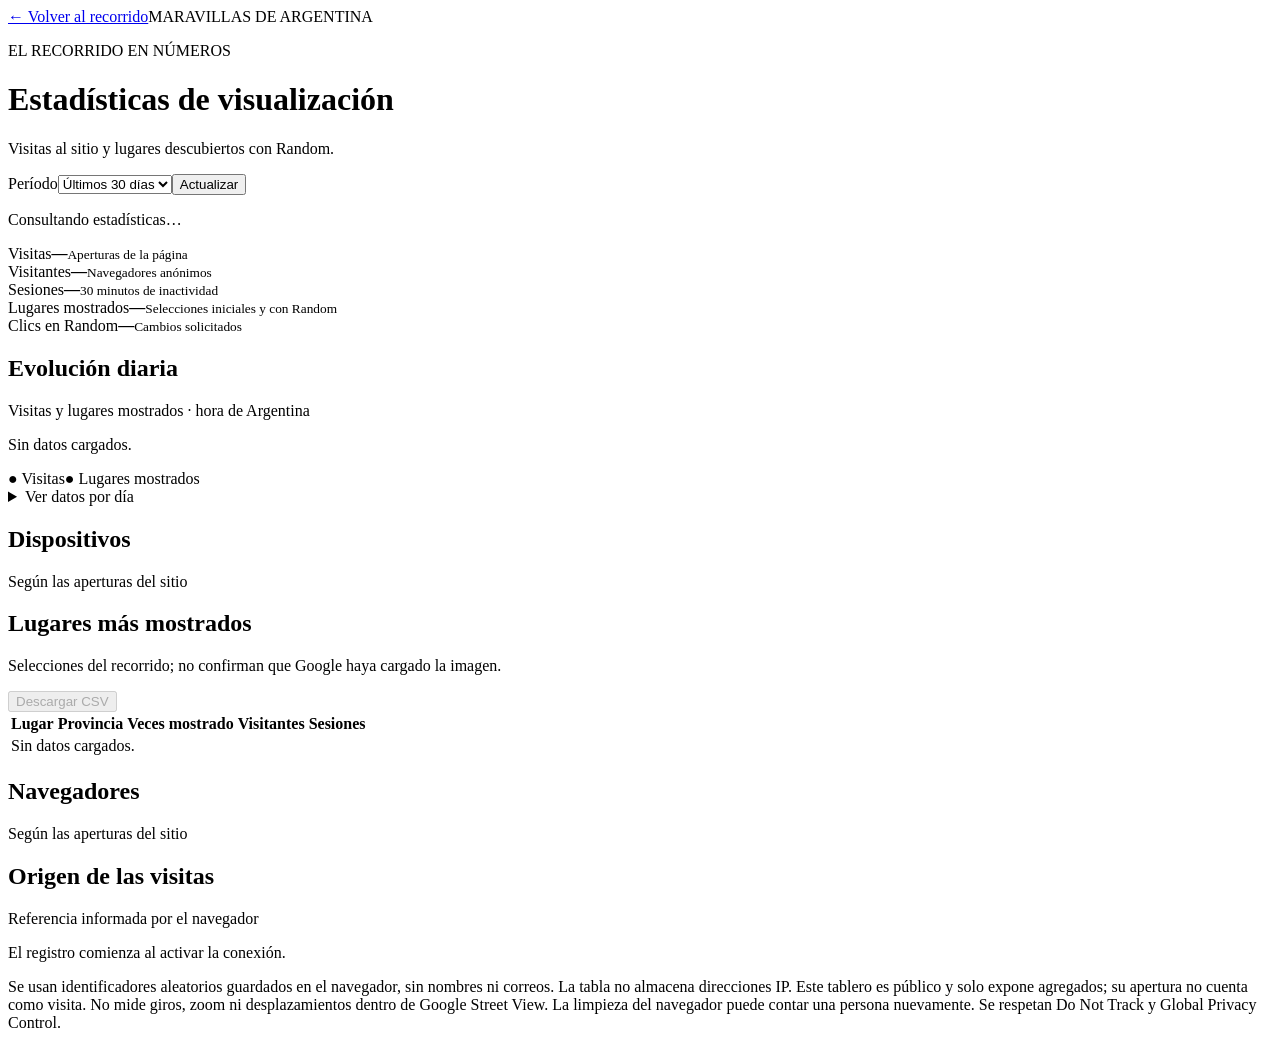
==== estadisticas.html @ eccc2333 "Añadir estadísticas de uso independientes para Maravillas: estadisticas.html" ====
<!doctype html>
<html lang="es-AR"><head><meta charset="utf-8"><meta name="viewport" content="width=device-width,initial-scale=1"><meta name="robots" content="noindex"><title>Estadísticas · Maravillas de Argentina</title><link rel="stylesheet" href="estadisticas.css"><script src="analytics-config.js" defer></script><script src="estadisticas.js" defer></script></head>
<body><header><a href="./">← Volver al recorrido</a><span>MARAVILLAS DE ARGENTINA</span></header><main>
<div class="heading"><div><p class="eyebrow">EL RECORRIDO EN NÚMEROS</p><h1>Estadísticas de visualización</h1><p>Visitas al sitio y lugares descubiertos con Random.</p></div><div class="controls"><label for="period">Período</label><select id="period"><option value="7">Últimos 7 días</option><option value="30" selected>Últimos 30 días</option><option value="90">Últimos 90 días</option><option value="365">Último año</option><option value="0">Todo el período</option></select><button id="refresh">Actualizar</button></div></div>
<p id="status" role="status">Consultando estadísticas…</p>
<section id="setup" hidden class="notice"><h2>Falta activar el registro</h2><p>La página está preparada. Para comenzar a reunir visitas, ejecutá <a href="supabase/maravillas-analytics.sql">este script SQL</a> en el SQL Editor de tu proyecto Supabase y luego pulsá «Actualizar».</p><p>No se muestran cifras simuladas ni se recuperan visitas anteriores a la activación.</p></section>
<section class="kpis" aria-label="Indicadores"><article><span>Visitas</span><strong id="visits">—</strong><small>Aperturas de la página</small></article><article><span>Visitantes</span><strong id="visitors">—</strong><small>Navegadores anónimos</small></article><article><span>Sesiones</span><strong id="sessions">—</strong><small>30 minutos de inactividad</small></article><article><span>Lugares mostrados</span><strong id="place_views">—</strong><small>Selecciones iniciales y con Random</small></article><article><span>Clics en Random</span><strong id="random_clicks">—</strong><small>Cambios solicitados</small></article></section>
<div class="grid"><section class="panel"><h2>Evolución diaria</h2><p class="sub">Visitas y lugares mostrados · hora de Argentina</p><div id="chart" class="chart"><p class="empty">Sin datos cargados.</p></div><div class="legend"><span>● Visitas</span><span>● Lugares mostrados</span></div><details><summary>Ver datos por día</summary><div class="table-scroll"><table><thead><tr><th>Fecha</th><th>Visitas</th><th>Visitantes</th><th>Lugares mostrados</th></tr></thead><tbody id="dailyBody"></tbody></table></div></details></section><section class="panel"><h2>Dispositivos</h2><p class="sub">Según las aperturas del sitio</p><div id="devices"></div></section></div>
<section class="panel ranking"><div class="heading"><div><h2>Lugares más mostrados</h2><p class="sub">Selecciones del recorrido; no confirman que Google haya cargado la imagen.</p></div><button id="export" disabled>Descargar CSV</button></div><div class="table-scroll"><table><thead><tr><th>Lugar</th><th>Provincia</th><th>Veces mostrado</th><th>Visitantes</th><th>Sesiones</th></tr></thead><tbody id="placesBody"><tr><td colspan="5" class="empty">Sin datos cargados.</td></tr></tbody></table></div></section>
<div class="grid equal"><section class="panel"><h2>Navegadores</h2><p class="sub">Según las aperturas del sitio</p><div id="browsers"></div></section><section class="panel"><h2>Origen de las visitas</h2><p class="sub">Referencia informada por el navegador</p><div id="referrers"></div></section></div>
<aside class="privacy"><p id="started">El registro comienza al activar la conexión.</p><p>Se usan identificadores aleatorios guardados en el navegador, sin nombres ni correos. La tabla no almacena direcciones IP. Este tablero es público y solo expone agregados; su apertura no cuenta como visita. No mide giros, zoom ni desplazamientos dentro de Google Street View. La limpieza del navegador puede contar una persona nuevamente. Se respetan Do Not Track y Global Privacy Control.</p></aside>
</main></body></html>
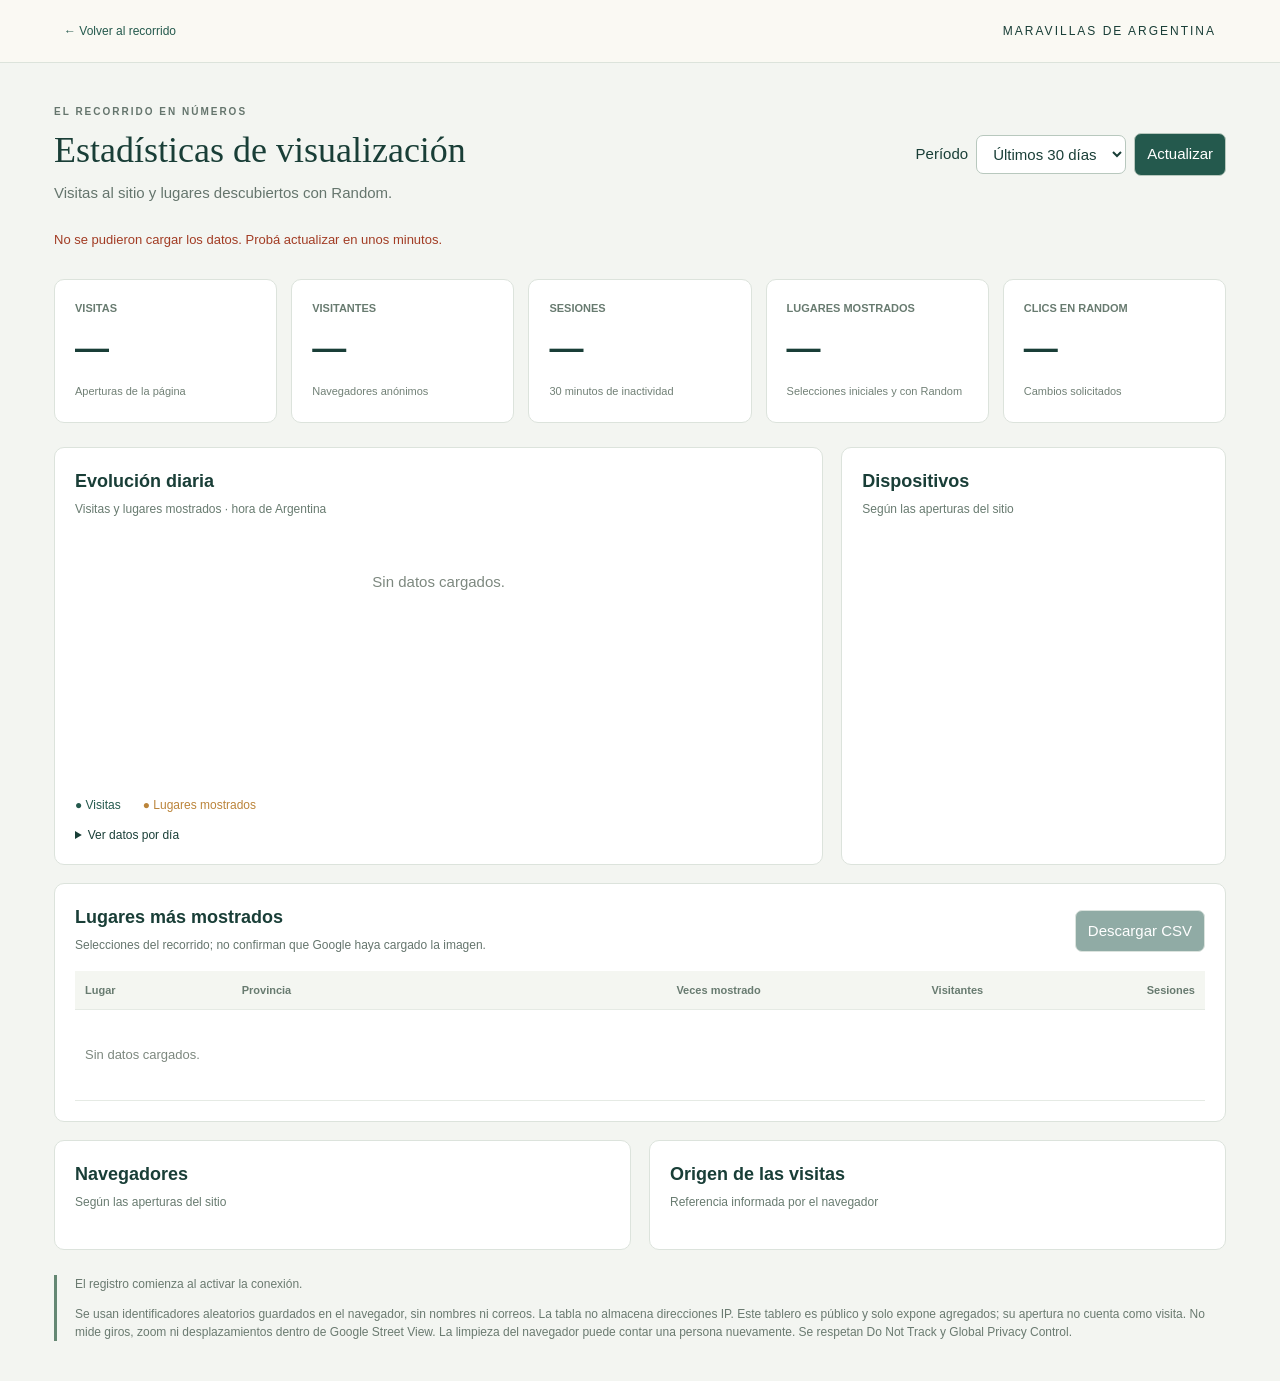
==== commit 3219a490: "Actualizar caché de conexión de estadísticas personal" ====
--- a/estadisticas.html
+++ b/estadisticas.html
@@ -1,5 +1,5 @@
 <!doctype html>
-<html lang="es-AR"><head><meta charset="utf-8"><meta name="viewport" content="width=device-width,initial-scale=1"><meta name="robots" content="noindex"><title>Estadísticas · Maravillas de Argentina</title><link rel="stylesheet" href="estadisticas.css"><script src="analytics-config.js" defer></script><script src="estadisticas.js" defer></script></head>
+<html lang="es-AR"><head><meta charset="utf-8"><meta name="viewport" content="width=device-width,initial-scale=1"><meta name="robots" content="noindex"><title>Estadísticas · Maravillas de Argentina</title><link rel="stylesheet" href="estadisticas.css"><script src="analytics-config.js?v=personal-20261024" defer></script><script src="estadisticas.js" defer></script></head>
 <body><header><a href="./">← Volver al recorrido</a><span>MARAVILLAS DE ARGENTINA</span></header><main>
 <div class="heading"><div><p class="eyebrow">EL RECORRIDO EN NÚMEROS</p><h1>Estadísticas de visualización</h1><p>Visitas al sitio y lugares descubiertos con Random.</p></div><div class="controls"><label for="period">Período</label><select id="period"><option value="7">Últimos 7 días</option><option value="30" selected>Últimos 30 días</option><option value="90">Últimos 90 días</option><option value="365">Último año</option><option value="0">Todo el período</option></select><button id="refresh">Actualizar</button></div></div>
 <p id="status" role="status">Consultando estadísticas…</p>
--- a/estadisticas.css
+++ b/estadisticas.css
@@ -0,0 +1 @@
+*{box-sizing:border-box}body{margin:0;font:15px/1.5 Arial,sans-serif;background:#f3f5f1;color:#193e37}header{padding:22px 5%;background:#faf9f3;display:flex;justify-content:space-between;border-bottom:1px solid #dce3db;font-size:12px}a{color:#24594d}header a{text-decoration:none}header span{letter-spacing:2px}main{max-width:1220px;margin:36px auto;padding:0 24px}h1{font-family:Georgia,serif;font-weight:400;font-size:36px;line-height:1.2;margin:10px 0}h2{font-size:18px;margin:0 0 5px}.eyebrow{font-size:10px;font-weight:bold;letter-spacing:2px}.heading{display:flex;justify-content:space-between;align-items:center;gap:20px}.heading p{margin:5px 0;color:#65756d}.controls{display:flex;gap:8px;align-items:center;flex-wrap:wrap}select,button{font:inherit;border:1px solid #b8c8be;border-radius:7px;padding:9px 12px;background:#fff;color:#193e37}button{cursor:pointer;background:#24594d;color:white}button:disabled{opacity:.5;cursor:default}:focus-visible{outline:3px solid #c48c40;outline-offset:3px}#status{font-size:13px;min-height:25px;margin:20px 0;color:#5d7168}.error{color:#a23c24!important}.notice{border:1px solid #d5b65d;background:#fff9e8;padding:20px;margin-bottom:22px;border-radius:10px}.notice p{margin:8px 0}.kpis{display:grid;grid-template-columns:repeat(5,1fr);gap:14px;margin:24px 0}.kpis article,.panel{background:white;border:1px solid #dce3dc;border-radius:10px;padding:20px}.kpis span{display:block;font-size:11px;text-transform:uppercase;font-weight:bold;color:#687b70}.kpis strong{display:block;font-size:34px;margin:6px 0}.kpis small{font-size:11px;color:#718076}.grid{display:grid;grid-template-columns:2fr 1fr;gap:18px;margin:18px 0}.grid.equal{grid-template-columns:1fr 1fr}.sub{font-size:12px;color:#687b70;margin:0 0 18px}.chart{min-height:260px}.chart svg{width:100%;height:260px;overflow:visible}.chart text{font-size:11px;fill:#687b70}.legend{display:flex;gap:22px;font-size:12px;color:#24594d;margin-bottom:12px}.legend span+span{color:#bb843a}.bar{display:grid;grid-template-columns:110px 1fr 45px;gap:10px;align-items:center;margin:16px 0;font-size:12px}.bar-label{overflow-wrap:anywhere}.track{height:9px;border-radius:8px;background:#edf0e9}.fill{height:9px;border-radius:8px;background:#397867}.number{text-align:right}.ranking{margin:18px 0}.table-scroll{overflow:auto}table{border-collapse:collapse;width:100%;font-size:13px;margin-top:12px}td,th{padding:11px 10px;border-bottom:1px solid #e5eae4;text-align:right}td:first-child,th:first-child,td:nth-child(2),th:nth-child(2){text-align:left}th{background:#f4f6f1;font-size:11px;color:#687b70}.empty{color:#7d887f;text-align:center;padding:35px 10px}.privacy{font-size:12px;color:#6a7a70;margin:25px 0 40px;border-left:3px solid #648773;padding-left:18px}details{font-size:12px}summary{cursor:pointer}[hidden]{display:none!important}@media(max-width:980px){.kpis{grid-template-columns:repeat(3,1fr)}.heading{align-items:flex-start;flex-direction:column}.grid{grid-template-columns:1fr}}@media(max-width:600px){main{padding:0 14px;margin-top:25px}h1{font-size:28px}.kpis{grid-template-columns:repeat(2,1fr)}.kpis article{padding:14px}.kpis strong{font-size:28px}.grid.equal{grid-template-columns:1fr}header span{display:none}.panel{padding:16px}.controls label{width:100%}}
